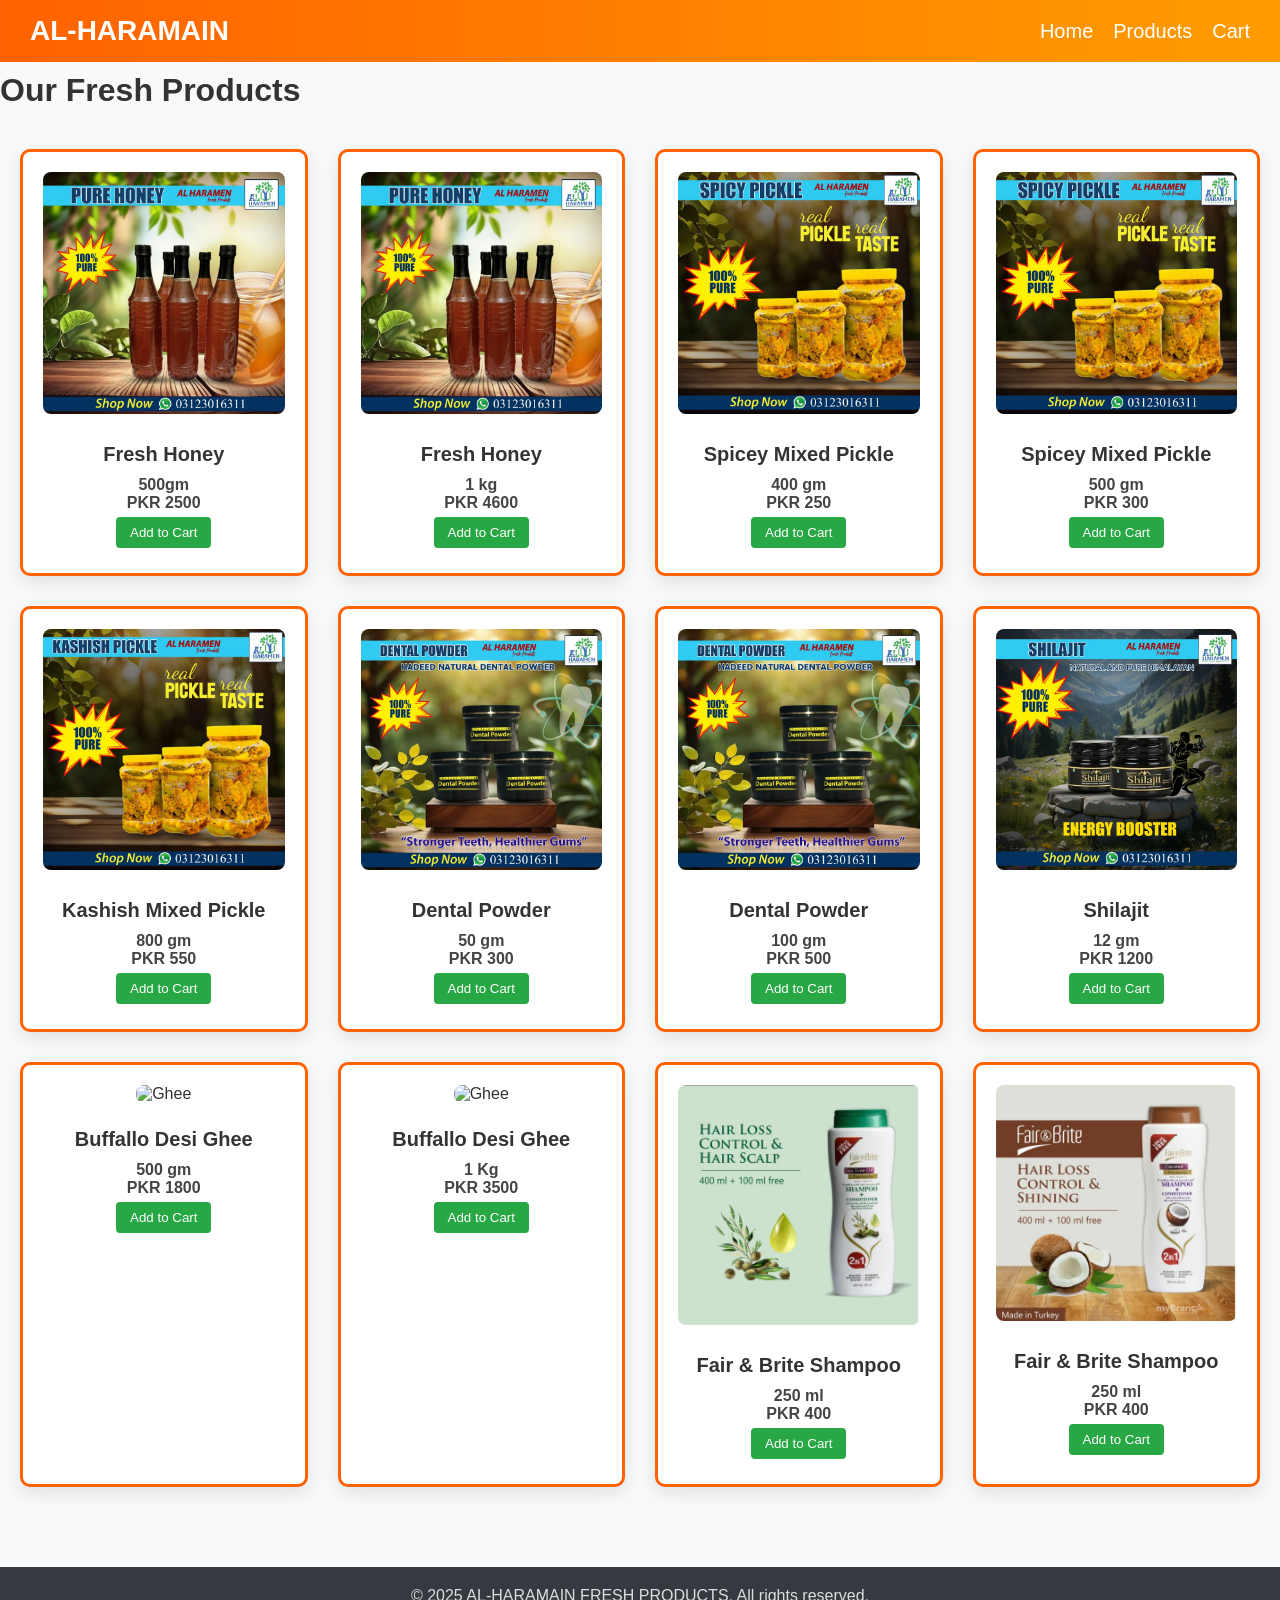
==== products.html @ fad1482c "Add files via upload" ====
<!DOCTYPE html>
<html lang="en">
<head>
  <meta charset="UTF-8" />
  <title>Products - AL-HARAMAIN FRESH PRODUCTS</title>
  <link rel="stylesheet" href="style.css" />

</head>
<body>
  <header>
    <div class="logo">AL-HARAMAIN</div>
    <nav>
      <ul>
        <li><a href="index.html">Home</a></li>
        <li><a href="products.html">Products</a></li>
        <li><a href="cart.html">Cart</a></li>
        <!-- <li><a href="account.html">Account</a></li> -->
      </ul>
    </nav>
  </header>

  <main class="product-list">
    <h1>Our Fresh Products</h1>
    <div class="products">
      <!-- Product 1 -->
      <div class="product-card">
        <img src="img4.jpeg" alt="Honey" />
        <h3>Fresh Honey</h3>
        <p>500gm</p>
        <p>PKR 2500</p>
        <button class="add-to-cart" data-name="Honey" data-price="2500">Add to Cart</button>
        <!-- <button class="buy-now" data-name="Honey" data-price="250">Buy Now</button> -->
        </div>

      <!-- Product 2 -->
      <div class="product-card">
        <img src="img4.jpeg" alt="Honey" />
        <h3>Fresh Honey</h3>
        <p>1 kg</p>
        <p>PKR 4600</p>
        <button class="add-to-cart" data-name="Honey" data-price="4600">Add to Cart</button>
        <!-- <button class="buy-now">Buy Now</button> -->
      </div>

      <!-- Product 3 -->
      <div class="product-card">
        <img src="img3.jpeg" alt="Pickle" />
        <h3>Spicey Mixed Pickle</h3>
        <p>400 gm</p>
        <p>PKR 250</p>
        <button class="add-to-cart" data-name="Spicey Pickle" data-price="250">Add to Cart</button>
        <!-- <button class="buy-now">Buy Now</button> -->
      </div>

      <!-- Product 4 -->
      <div class="product-card">
        <img src="img3.jpeg" alt="Pickle" />
        <h3>Spicey Mixed Pickle</h3>
        <p>500 gm </p>
        <p>PKR 300</p>
        <button class="add-to-cart" data-name="Spicey Pickle" data-price="300">Add to Cart</button>
        <!-- <button class="buy-now">Buy Now</button>  -->
              </div>

      <!-- Product 5 -->
      <div class="product-card">
        <img src="img5.jpg" alt="Pickle" />
        <h3>Kashish Mixed Pickle</h3>
        <p>800 gm</p>
        <p>PKR 550</p>
        <button class="add-to-cart" data-name="KashishPickle" data-price="550">Add to Cart</button>
        <!-- <button class="buy-now">Buy Now</button> -->
      </div>

      <!-- Product 6 -->
      <div class="product-card">
        <img src="img6.jpg" alt="Dental Powder" />
        <h3>Dental Powder</h3>
        <p>50 gm</p>
        <p>PKR 300</p>
        <button class="add-to-cart" data-name="Dental Powder" data-price="300">Add to Cart</button>
        <!-- <button class="buy-now">Buy Now</button> -->
      </div>
       <!-- Product 7 -->
      <div class="product-card">
        <img src="img6.jpg" alt="Dental Powder" />
        <h3>Dental Powder</h3>
        <p>100 gm</p>
        <p>PKR 500</p>
        <button class="add-to-cart" data-name="Dental Powder" data-price="500">Add to Cart</button>
        <!-- <button class="buy-now">Buy Now</button> -->
      </div>

       <!-- Product 8 -->
      <div class="product-card">
        <img src="img8.jpg" alt="Shilajit" />
        <h3>Shilajit</h3>
        <p>12 gm</p>
        <p>PKR 1200</p>
        <button class="add-to-cart" data-name="shilajit" data-price="1200">Add to Cart</button>
        <!-- <button class="buy-now">Buy Now</button> -->
      </div>

       <!-- Product 9 -->
      <div class="product-card">
        <img src="img2.jpg" alt="Ghee" />
        <h3>Buffallo Desi Ghee</h3>
        <p>500 gm</p>
        <p>PKR 1800</p>
        <button class="add-to-cart" data-name="Ghee" data-price="1800">Add to Cart</button>
        <!-- <button class="buy-now">Buy Now</button> -->
      </div>
       <!-- Product 10 -->
      <div class="product-card">
        <img src="img2.jpg" alt="Ghee" />
        <h3>Buffallo Desi Ghee</h3>
        <p>1 Kg</p>
        <p>PKR 3500</p>
        <button class="add-to-cart" data-name="Ghee" data-price="3500">Add to Cart</button>
        <!-- <button class="buy-now">Buy Now</button> -->
      </div>

       <!-- Product 10 -->
      <div class="product-card">
        <img src="img9.jpg" alt="Shampoo" />
        <h3>Fair & Brite Shampoo</h3>
        <p> 250 ml</p>
        <p>PKR 400</p>
        <button class="add-to-cart" data-name="Shampoo1" data-price="400">Add to Cart</button>
        <!-- <button class="buy-now">Buy Now</button> -->
      </div>
       <!-- Product 10 -->
      <div class="product-card">
        <img src="img10.jpg" alt="Shampoo" />
        <h3>Fair & Brite Shampoo</h3>
        <p>250 ml</p>
        <p>PKR 400</p>
        <button class="add-to-cart" data-name="Shampoo" data-price="400">Add to Cart</button>
        <!-- <button class="buy-now">Buy Now</button> -->
      </div>
    </div>
  </main>

  <footer>
    <p>&copy; 2025 AL-HARAMAIN FRESH PRODUCTS. All rights reserved.</p>
  </footer>
    <script src="main.js" defer></script>
</body>
</html>
---- style.css ----
/*/* ===== Base Reset ===== */
* {
  margin: 0;
  padding: 0;
  box-sizing: border-box;
}
body {
  font-family: 'Poppins', sans-serif;
  background-color: #f8f9fa;
  color: #333;
  scroll-behavior: smooth;
}

 /*===== Header ===== */
header {
  background: linear-gradient(to right, #FF6200, #FF9D00);
  padding: 15px 30px;
  display: flex;
  justify-content: space-between;
  align-items: center;
  margin-bottom: 10px;
}
.logo {
  font-size: 28px;
  font-weight: bold;
  color: white;
}
nav ul {
  list-style: none;
  display: flex;
  gap: 20px;
}
nav a {
  color: white;
  font-size: 20px;
  text-decoration: none;
  font-weight: 500;
}
nav a:hover {
  text-decoration: none;
  font-size: 25px;
  background: white;
  color: #FF6200;
  border-radius: 4px;
 /*border:solid white; 1px;*/
}

/* ===== Banner Section ===== */
.banner {
  background: linear-gradient(120deg, #ff6200, #ff9f1a);
  color: white;
  padding: 100px 30px;
  text-align: center;
  animation: fadeIn 1s ease-in-out;
}
.banner h1 {
  font-size: 44px;
  margin-bottom: 15px;
  animation: slideDown 1s ease-in-out;
}
.banner p {
  font-size: 20px;
  margin-bottom: 25px;
  animation: slideUp 1s ease-in-out;
}
.shop-btn {
  background: #ffffff;
  color: #ff6200;
  padding: 12px 25px;
  font-weight: bold;
  border: none;
  text-decoration: none;
  border-radius: 6px;
  box-shadow: 0 4px 8px rgba(0,0,0,0.2);
  transition: transform 0.3s, background 0.3s;
}
.shop-btn:hover {
  background: #ffe3d5;
  transform: scale(1.05);
}

/* ===== Features Section ===== */
.features {
  display: flex;
  flex-wrap: wrap;
  justify-content: space-around;
  background: #fff8f0;
  padding: 50px 20px;
  gap: 20px;
}
.feature-box {
  width: 300px;
  background: linear-gradient(to bottom, #ffffff, #ffefcc);
  padding: 25px;
  border-radius: 10px;
  text-align: center;
  box-shadow: 0 8px 15px rgba(0,0,0,0.1);
  transition: transform 0.4s ease;
  animation: fadeInUp 0.8s ease both;
}
.feature-box:hover {
  transform: translateY(-5px) scale(1.02);
}
.feature-box h3 {
  color: #ff6200;
  margin-bottom: 10px;
}

/* ===== Products Page =====*/ 
.products {
  display: grid;
  grid-template-columns: repeat(auto-fit, minmax(260px, 1fr));
  gap: 30px;
  padding: 40px 20px;
}
.product-card {
  background: white;
  border: solid #FF6200 ;
  border-radius: 10px;
  padding: 20px;
  text-align: center;
  box-shadow: 0 6px 18px rgba(0, 0, 0, 0.1);
  transition: transform 0.3s ease, box-shadow 0.3s ease;
  min-height: 420px;
}
.product-card:hover {
  transform: translateY(-5px);
  box-shadow: 0 10px 25px rgba(0, 0, 0, 0.15);
}
.product-card img {
  width: 100%;
  height: auto;
  object-fit: cover;
  border-radius: 8px;
  margin-bottom: 15px;
}
.product-card h3 {
  font-size: 20px;
  margin: 10px 0;
}
.product-card p {
  font-weight: bold;
  font-size: 16px;
  color: #444;
}
.product-card button {
  padding: 8px 14px;
  margin: 5px;
  border: none;
  border-radius: 4px;
  cursor: pointer;
  font-weight: 500;
}
.add-to-cart {
  background-color: #28a745;
  color: white;
}
.buy-now {
  background-color: #ffc107;
  color: black;
}

/* ===== Cart Page ===== */
.cart-container {
  max-width: 1000px;
  margin: auto;
  padding: 30px;
  background: white;
  border-radius: 8px;
}
.cart-table {
  width: 100%;
  border-collapse: collapse;
}
.cart-table th, .cart-table td {
  border: 1px solid #ccc;
  padding: 12px;
  text-align: center;
}
.cart-summary {
  text-align: right;
  margin-top: 20px;
}
#refresh-cart {
  margin-top: 10px;
  padding: 8px 16px;
  background: #dc3545;
  color: white;
  border: none;
  border-radius: 5px;
}

 /*===== Payment Method ===== */
.payment-method {
  background: #fff6ed;
  padding: 25px;
  margin-top: 30px;
  border-radius: 8px;
  animation: fadeIn 1s ease;
}
.payment-method h2 {
  color: #ff6200;
}
.payment-method h3 {
  color: #28a745;
  margin: 10px 0;
}
.payment-method form input,
.payment-method form button {
  width: 100%;
  padding: 10px;
  margin: 8px 0;
  border: 1px solid #bbb;
  border-radius: 5px;
}
.payment-method button {
  background: #ff6200;
  color: white;
  font-weight: bold;
  cursor: pointer;
}
.payment-method button:hover {
  background: #e65a00;
}

/* ===== Account Page ===== */
.account-container {
  max-width: 400px;
  margin: 40px auto;
  background: white;
  padding: 30px;
  border-radius: 10px;
  box-shadow: 0 0 10px rgba(0,0,0,0.1);
}
.account-form input, .account-form button {
  width: 100%;
  padding: 10px;
  margin: 8px 0;
}
.account-form button {
  background: #ff6200;
  color: white;
  border: none;
  border-radius: 4px;
}
.form-switch {
  display: flex;
  justify-content: center;
  gap: 10px;
}
.hidden {
  display: none;
}

 /*===== Footer ===== */
footer {
  background: #343a40;
  color: #ddd;
  text-align: center;
  padding: 20px 0;
  margin-top: 40px;
}
.footer-content p {
  margin: 5px 0;
  font-size: 14px;
}

/* ===== Toast / Message Box ===== */
#message-box {
  position: fixed;
  bottom: 20px;
  right: 20px;
  background: #222;
  color: white;
  padding: 12px 20px;
  border-radius: 8px;
  display: none;
  z-index: 999;
}

 /*===== Animations ===== */
@keyframes fadeIn {
  from { opacity: 0; }
  to { opacity: 1; }
}
@keyframes slideDown {
  from { transform: translateY(-30px); opacity: 0; }
  to { transform: translateY(0); opacity: 1; }
}
@keyframes slideUp {
  from { transform: translateY(30px); opacity: 0; }
  to { transform: translateY(0); opacity: 1; }
}
@keyframes fadeInUp {
  0% { transform: translateY(20px); opacity: 0; }
  100% { transform: translateY(0); opacity: 1; }
}
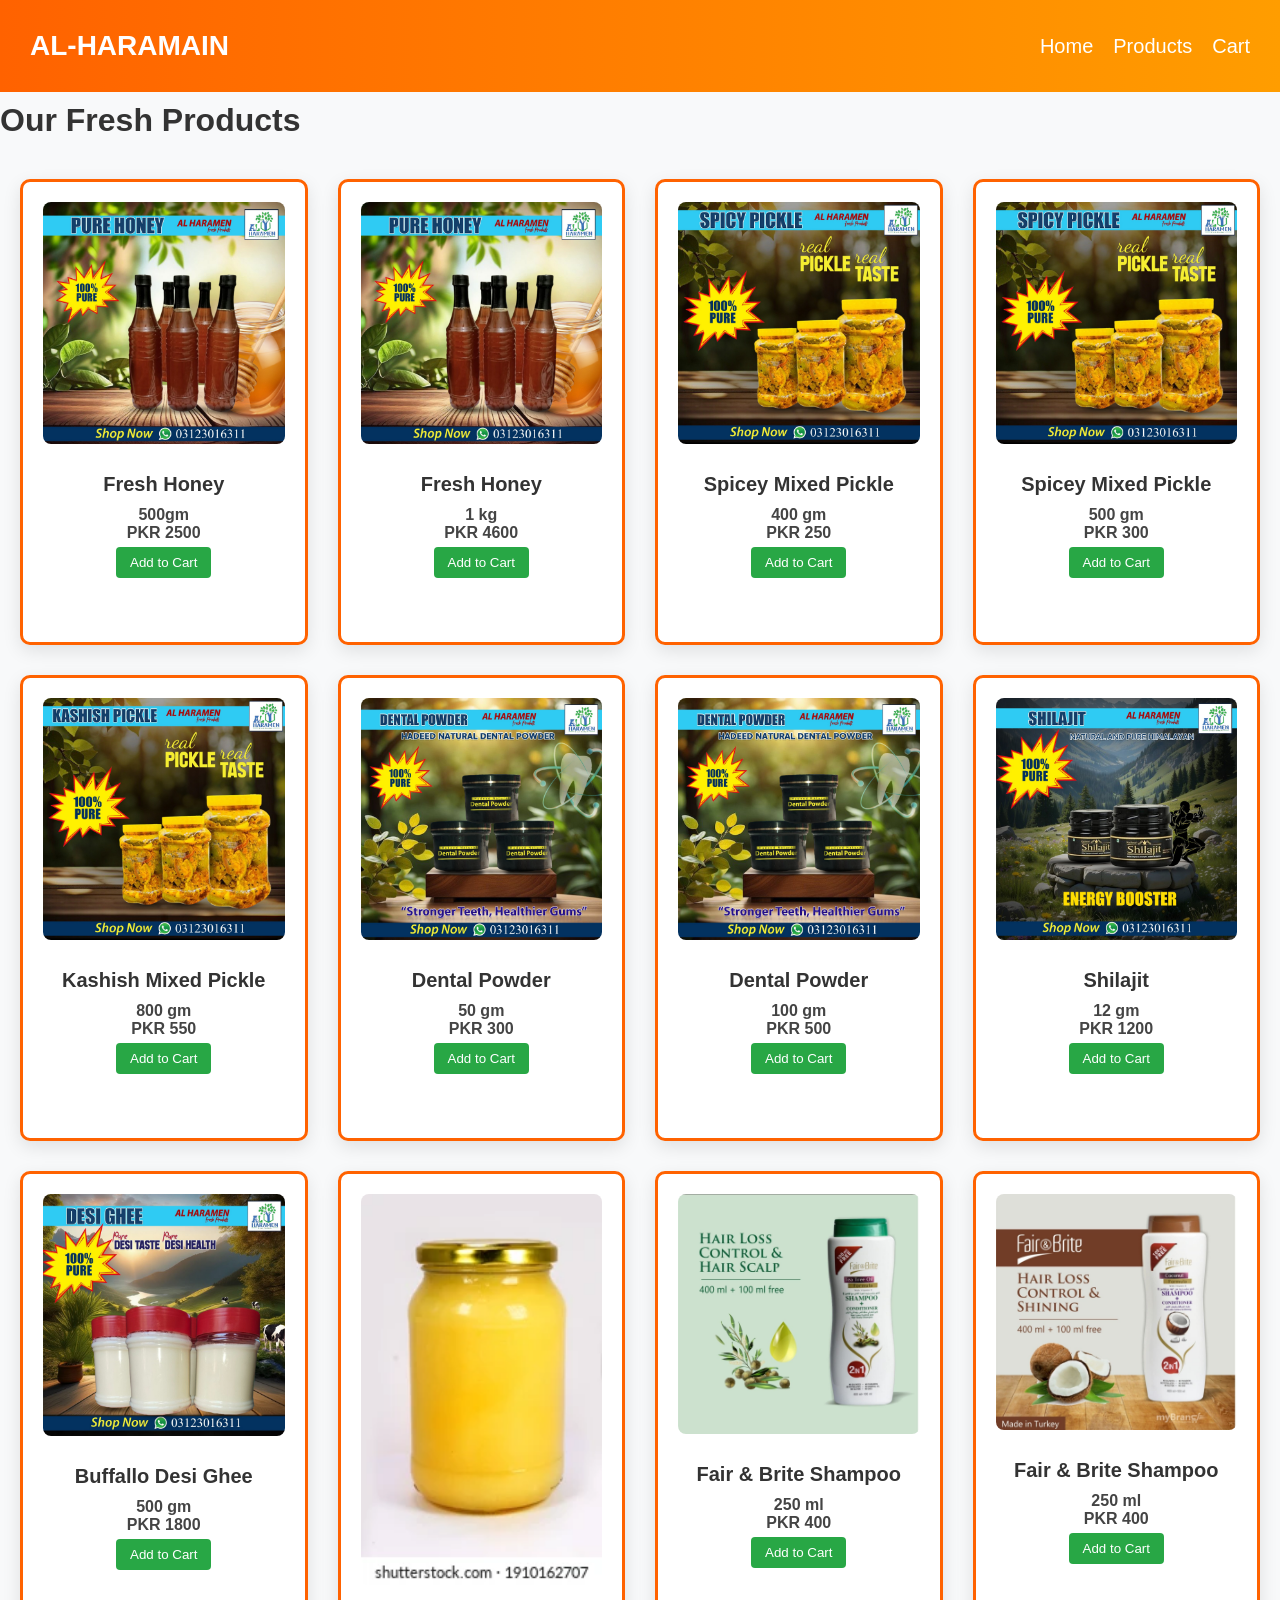
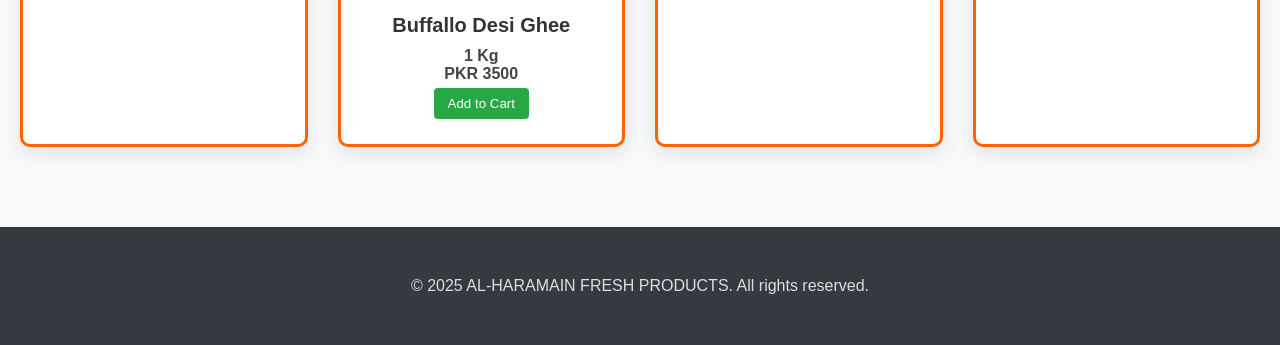
==== commit d6c5e398: "nav" ====
--- a/products.html
+++ b/products.html
@@ -103,7 +103,7 @@
 
        <!-- Product 9 -->
       <div class="product-card">
-        <img src="img2.jpg" alt="Ghee" />
+        <img src="Img2.jpg" alt="Ghee" />
         <h3>Buffallo Desi Ghee</h3>
         <p>500 gm</p>
         <p>PKR 1800</p>
@@ -112,7 +112,7 @@
       </div>
        <!-- Product 10 -->
       <div class="product-card">
-        <img src="img2.jpg" alt="Ghee" />
+        <img src="ghe1.webp" alt="Ghee" />
         <h3>Buffallo Desi Ghee</h3>
         <p>1 Kg</p>
         <p>PKR 3500</p>
--- a/style.css
+++ b/style.css
@@ -2,7 +2,8 @@
 * {
   margin: 0;
   padding: 0;
-  box-sizing: border-box;
+  box-sizing: auto;
+
 }
 body {
   font-family: 'Poppins', sans-serif;
@@ -14,7 +15,7 @@
  /*===== Header ===== */
 header {
   background: linear-gradient(to right, #FF6200, #FF9D00);
-  padding: 15px 30px;
+  padding: 30px 30px;
   display: flex;
   justify-content: space-between;
   align-items: center;
@@ -49,7 +50,7 @@
 .banner {
   background: linear-gradient(120deg, #ff6200, #ff9f1a);
   color: white;
-  padding: 100px 30px;
+  padding: 500px 30px;
   text-align: center;
   animation: fadeIn 1s ease-in-out;
 }
@@ -85,7 +86,7 @@
   flex-wrap: wrap;
   justify-content: space-around;
   background: #fff8f0;
-  padding: 50px 20px;
+  padding: 100px 20px;
   gap: 20px;
 }
 .feature-box {
@@ -179,7 +180,7 @@
 }
 .cart-summary {
   text-align: right;
-  margin-top: 20px;
+  margin-top: 50px;
 }
 #refresh-cart {
   margin-top: 10px;
@@ -193,9 +194,10 @@
  /*===== Payment Method ===== */
 .payment-method {
   background: #fff6ed;
-  padding: 25px;
-  margin-top: 30px;
+  padding: 150px;
+  margin-top: 100px;
   border-radius: 8px;
+  margin-bottom: 400px;
   animation: fadeIn 1s ease;
 }
 .payment-method h2 {
@@ -257,7 +259,7 @@
   background: #343a40;
   color: #ddd;
   text-align: center;
-  padding: 20px 0;
+  padding: 50px 0;
   margin-top: 40px;
 }
 .footer-content p {
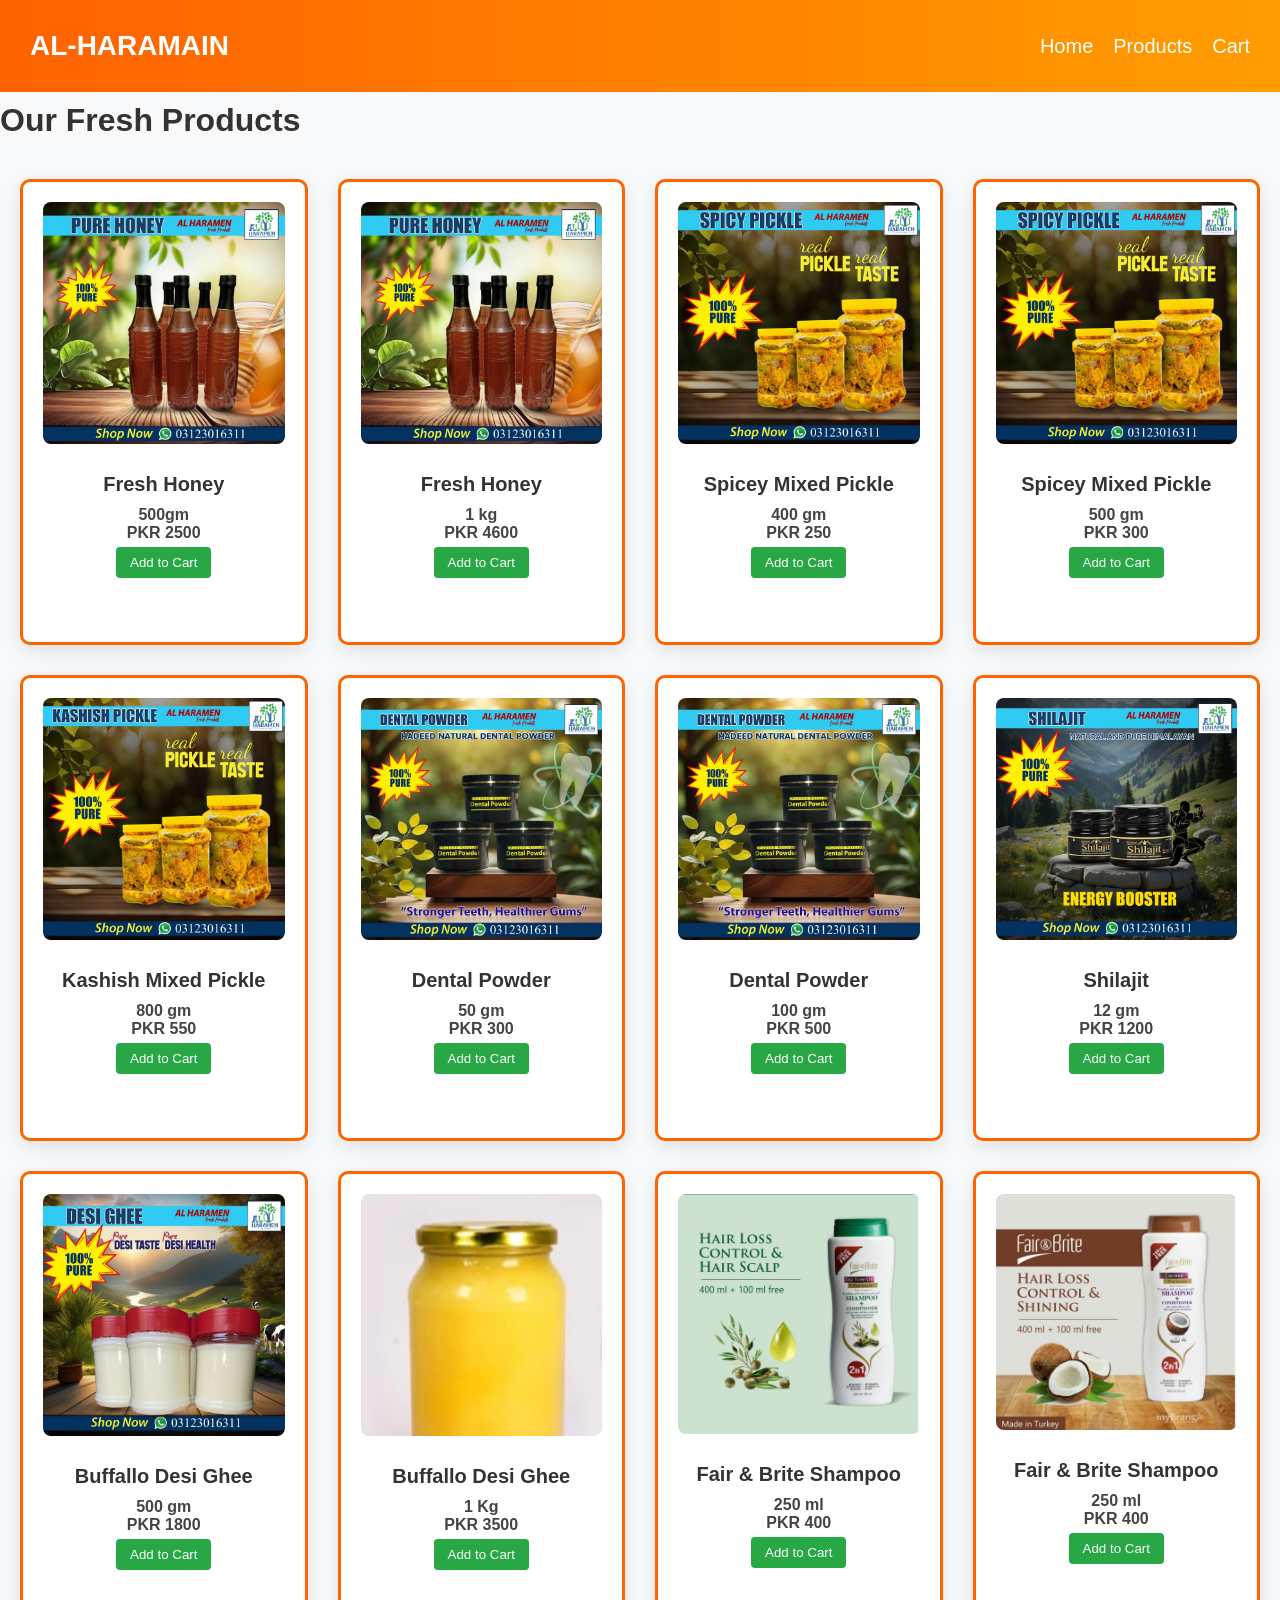
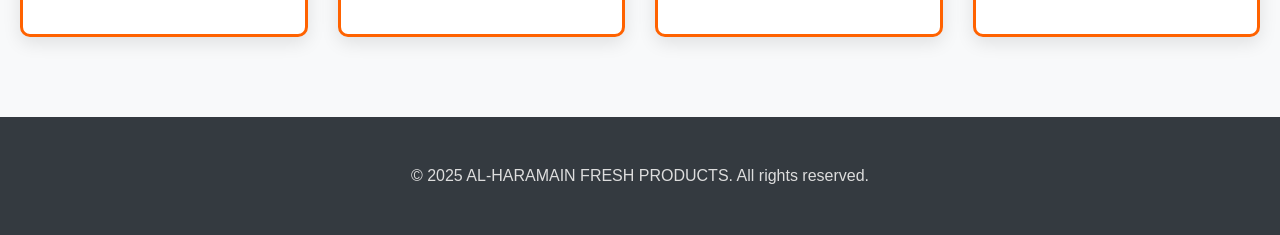
==== commit 32db7aab: "van" ====
--- a/products.html
+++ b/products.html
@@ -112,7 +112,7 @@
       </div>
        <!-- Product 10 -->
       <div class="product-card">
-        <img src="ghe1.webp" alt="Ghee" />
+        <img src="ghe1.PNG" alt="Ghee" />
         <h3>Buffallo Desi Ghee</h3>
         <p>1 Kg</p>
         <p>PKR 3500</p>
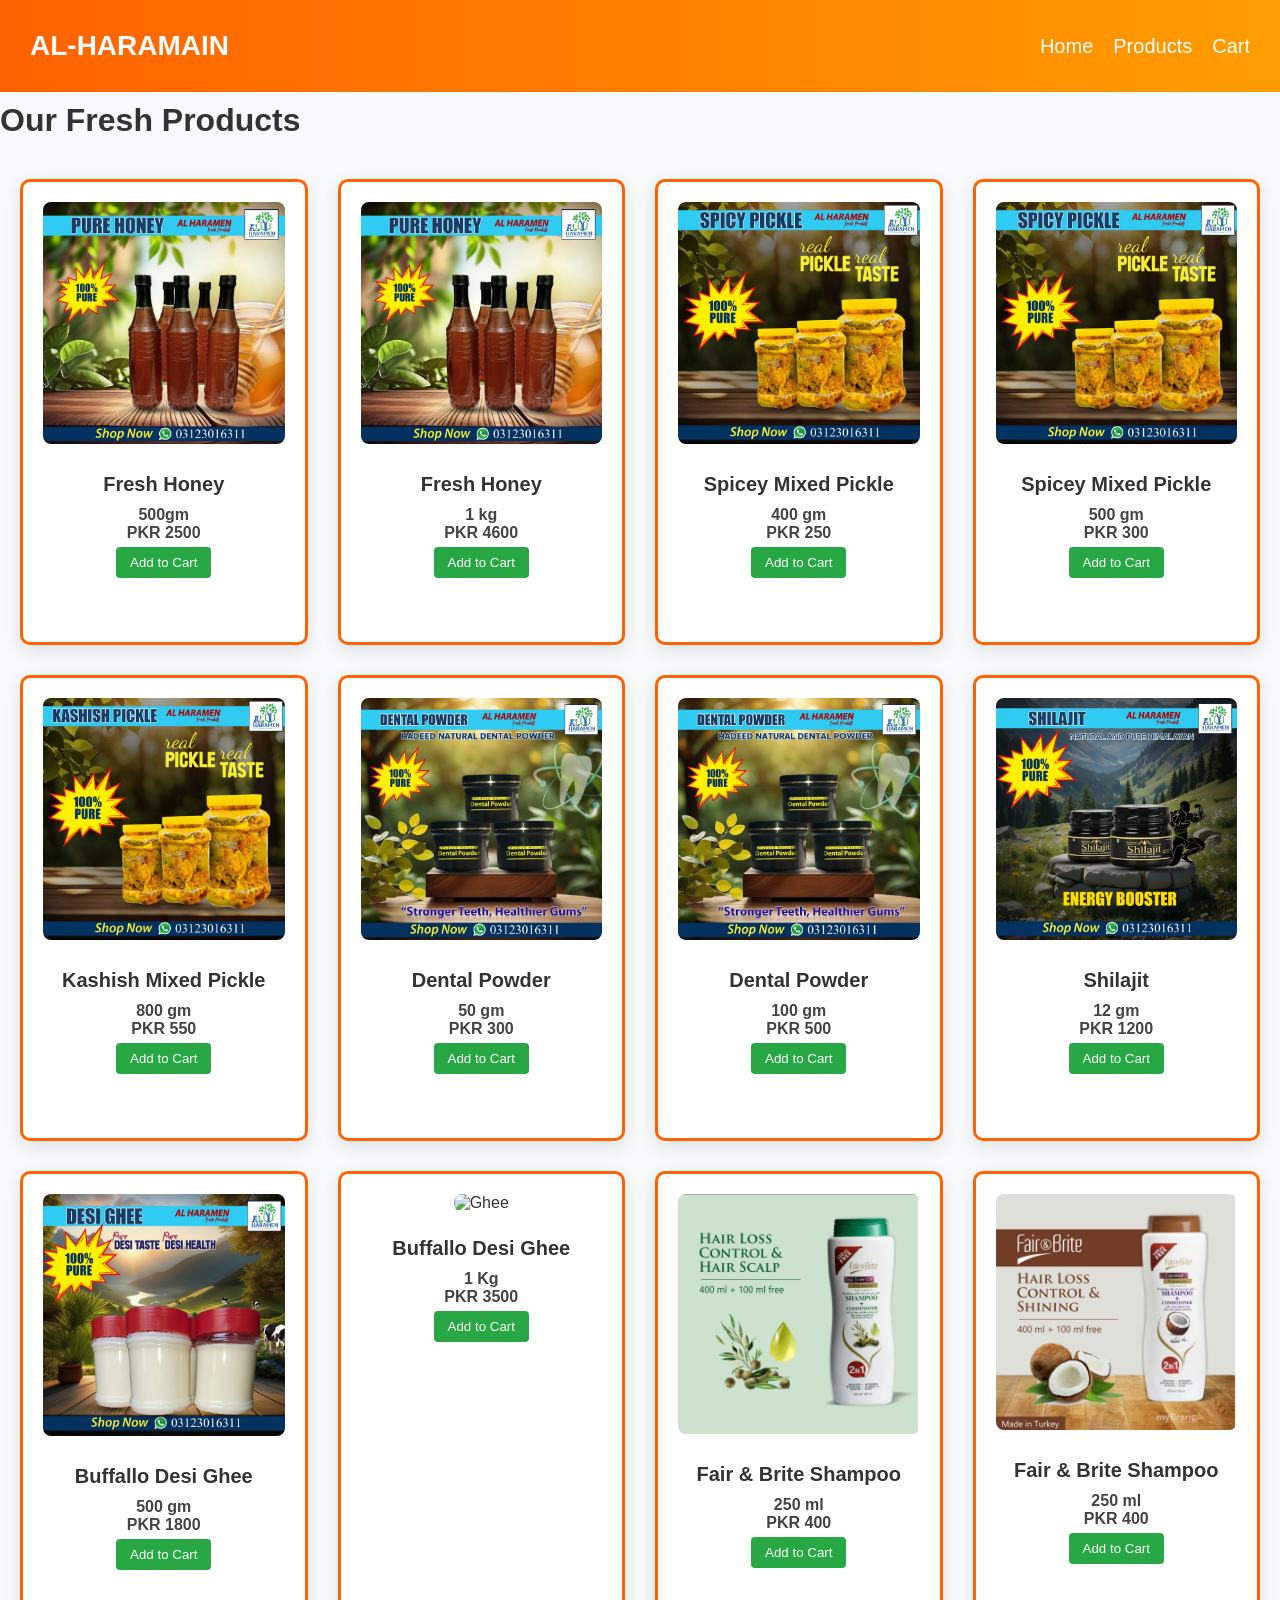
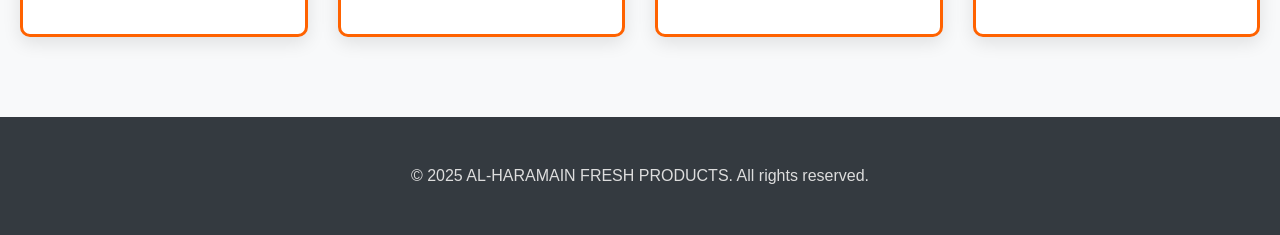
==== commit 82418815: "han" ====
--- a/products.html
+++ b/products.html
@@ -112,7 +112,7 @@
       </div>
        <!-- Product 10 -->
       <div class="product-card">
-        <img src="ghe1.PNG" alt="Ghee" />
+        <img src="img15.PNG" alt="Ghee" />
         <h3>Buffallo Desi Ghee</h3>
         <p>1 Kg</p>
         <p>PKR 3500</p>
